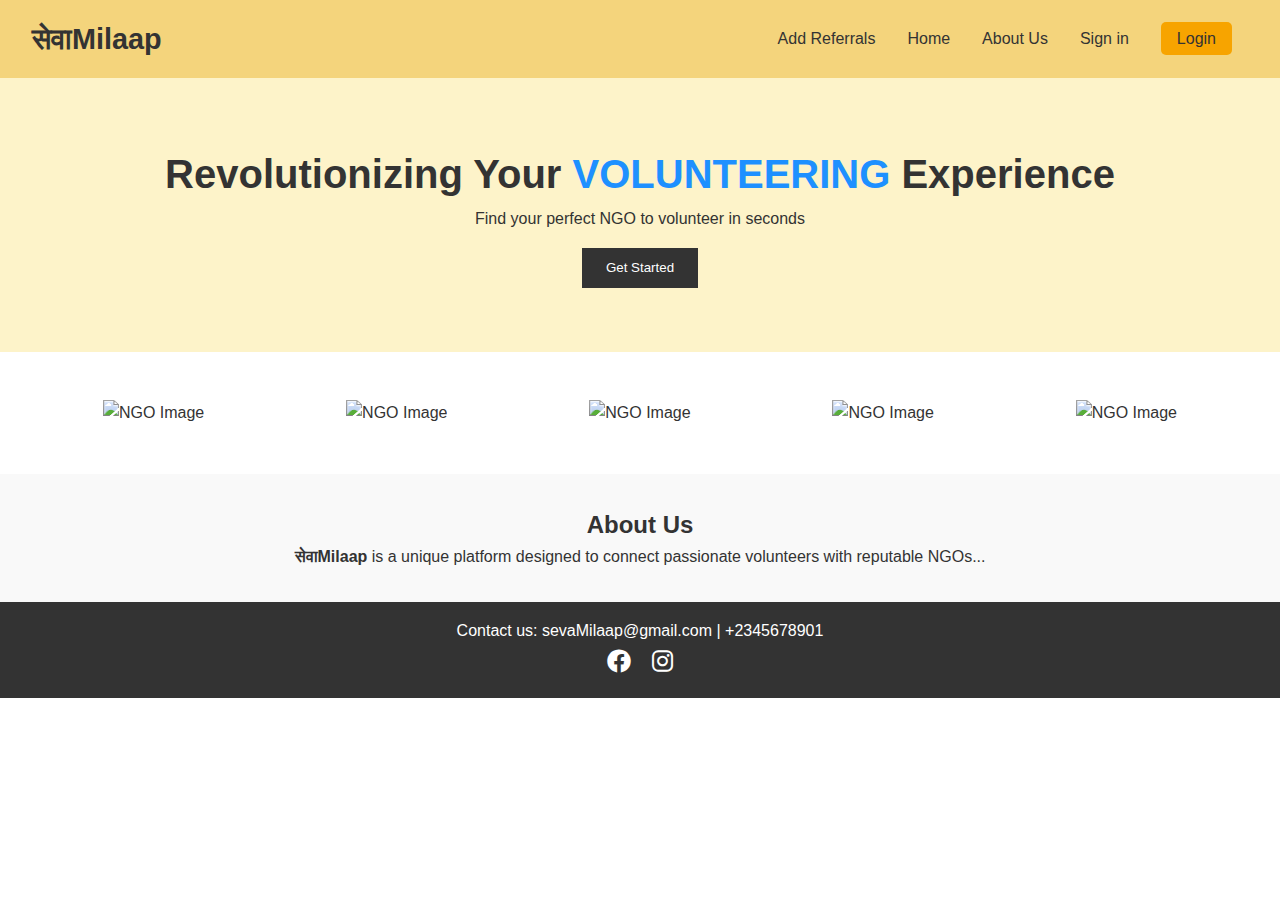
==== index.html @ d9a370a8 "Initial commit" ====
<!DOCTYPE html>
<html lang="en">
<head>
    <meta charset="UTF-8">
    <meta name="viewport" content="width=device-width, initial-scale=1.0">
    <title>सेवाMilaap - Home</title>
    <link rel="stylesheet" href="index.css">
    <link rel="stylesheet" href="https://cdnjs.cloudflare.com/ajax/libs/font-awesome/6.0.0-beta3/css/all.min.css">
</head>
<body>
    <header>
        <div class="logo">सेवा<span class="highlight">Milaap</span></div>
        <nav>
            <ul>
                <li><a href="#">Add Referrals</a></li>
                <li><a href="#">Home</a></li>
                <li><a href="#">About Us</a></li>
                <li class="login-btn"><a href="#">Sign in</a></li>
                <li class="signup-btn"><a href="#">Login</a></li>
            </ul>
        </nav>
    </header>

    <section class="hero">
        <h1>Revolutionizing Your <span class="highlight">VOLUNTEERING</span> Experience</h1>
        <p>Find your perfect NGO to volunteer in seconds</p>
        <button class="btn">Get Started</button>
    </section>

    <section class="ngo-section">
        <div class="ngo-container">
            <div class="ngo-item"><img src="path-to-image1.jpg" alt="NGO Image"></div>
            <div class="ngo-item"><img src="path-to-image2.jpg" alt="NGO Image"></div>
            <div class="ngo-item"><img src="path-to-image3.jpg" alt="NGO Image"></div>
            <div class="ngo-item"><img src="path-to-image4.jpg" alt="NGO Image"></div>
            <div class="ngo-item"><img src="path-to-image5.jpg" alt="NGO Image"></div>
        </div>
    </section>

    <section class="about-us">
        <h2>About Us</h2>
        <p><strong>सेवाMilaap</strong> is a unique platform designed to connect passionate volunteers with reputable NGOs...</p>
    </section>

    <footer>
        <div class="footer-container">
            <div class="footer-section">
                <p>Contact us: sevaMilaap@gmail.com | +2345678901</p>
            </div>
            <div class="social-icons">
                <a href="#"><i class="fab fa-facebook"></i></a>
                <a href="#"><i class="fab fa-instagram"></i></a>
            </div>
        </div>
    </footer>
</body>
</html>
---- index.css ----
* {
    margin: 0;
    padding: 0;
    box-sizing: border-box;
    font-family: Arial, sans-serif;
}

body {
    line-height: 1.6;
    color: #333;
}

header {
    display: flex;
    justify-content: space-between;
    padding: 1rem 2rem;
    background-color: #f4d47c;
    align-items: center;
}

header .logo {
    font-size: 1.8rem;
    font-weight: bold;
    color: #333;
}

header nav ul {
    display: flex;
    list-style-type: none;
}

header nav ul li {
    margin: 0 1rem;
}

header nav ul li a {
    text-decoration: none;
    color: #333;
}

.signup-btn a {
    background-color: #f7a400;
    padding: 0.5rem 1rem;
    border-radius: 5px;
}

.hero {
    text-align: center;
    padding: 4rem 2rem;
    background-color: #fdf3c9;
}

.hero h1 {
    font-size: 2.5rem;
}

.hero .highlight {
    color: #1e90ff;
}

.btn {
    background-color: #333;
    color: white;
    padding: 0.8rem 1.5rem;
    margin-top: 1rem;
    border: none;
    cursor: pointer;
}

.ngo-container {
    display: flex;
    justify-content: space-around;
    padding: 2rem;
    flex-wrap: wrap;
}

.ngo-item img {
    width: 200px;
    height: 200px;
    object-fit: cover;
    margin: 1rem;
}

.about-us {
    padding: 2rem;
    text-align: center;
    background-color: #f9f9f9;
}

footer {
    background-color: #333;
    color: white;
    padding: 1rem;
    text-align: center;
}

.footer-container .social-icons a {
    color: white;
    margin: 0 0.5rem;
    font-size: 1.5rem;
}
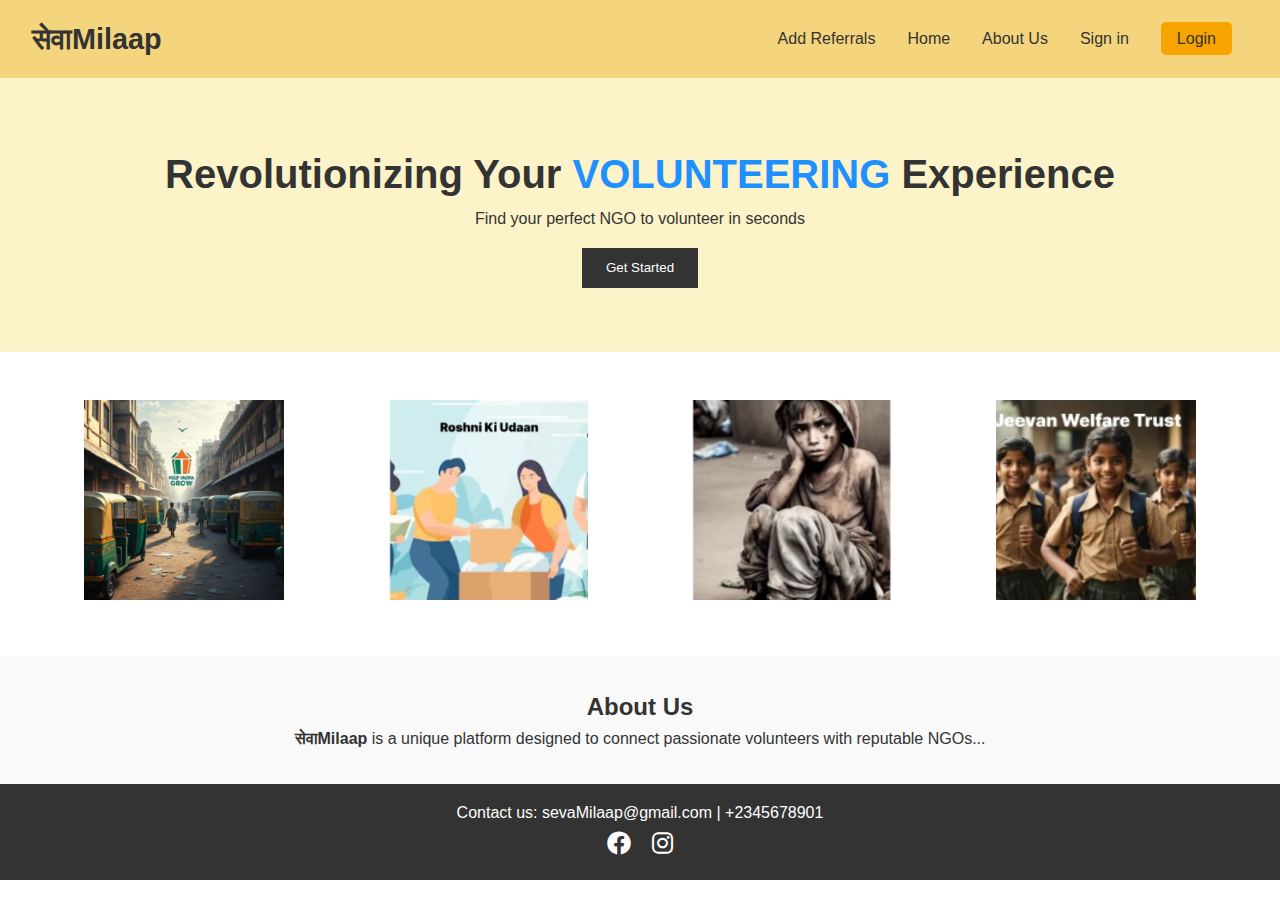
==== commit c3d3dc04: "Updated files" ====
--- a/index.html
+++ b/index.html
@@ -29,11 +29,11 @@
 
     <section class="ngo-section">
         <div class="ngo-container">
-            <div class="ngo-item"><img src="path-to-image1.jpg" alt="NGO Image"></div>
-            <div class="ngo-item"><img src="path-to-image2.jpg" alt="NGO Image"></div>
-            <div class="ngo-item"><img src="path-to-image3.jpg" alt="NGO Image"></div>
-            <div class="ngo-item"><img src="path-to-image4.jpg" alt="NGO Image"></div>
-            <div class="ngo-item"><img src="path-to-image5.jpg" alt="NGO Image"></div>
+            <div class="ngo-item"><img src="ngo 1.png" alt="NGO Image"></div>
+            <div class="ngo-item"><img src="ngo 2.png" alt="NGO Image"></div>
+            <div class="ngo-item"><img src="ngo 3.png" alt="NGO Image"></div>
+            <div class="ngo-item"><img src="ngo 4.png" alt="NGO Image"></div>
+            <!-- <div class="ngo-item"><img src="path-to-image5.jpg" alt="NGO Image"></div> -->
         </div>
     </section>
 
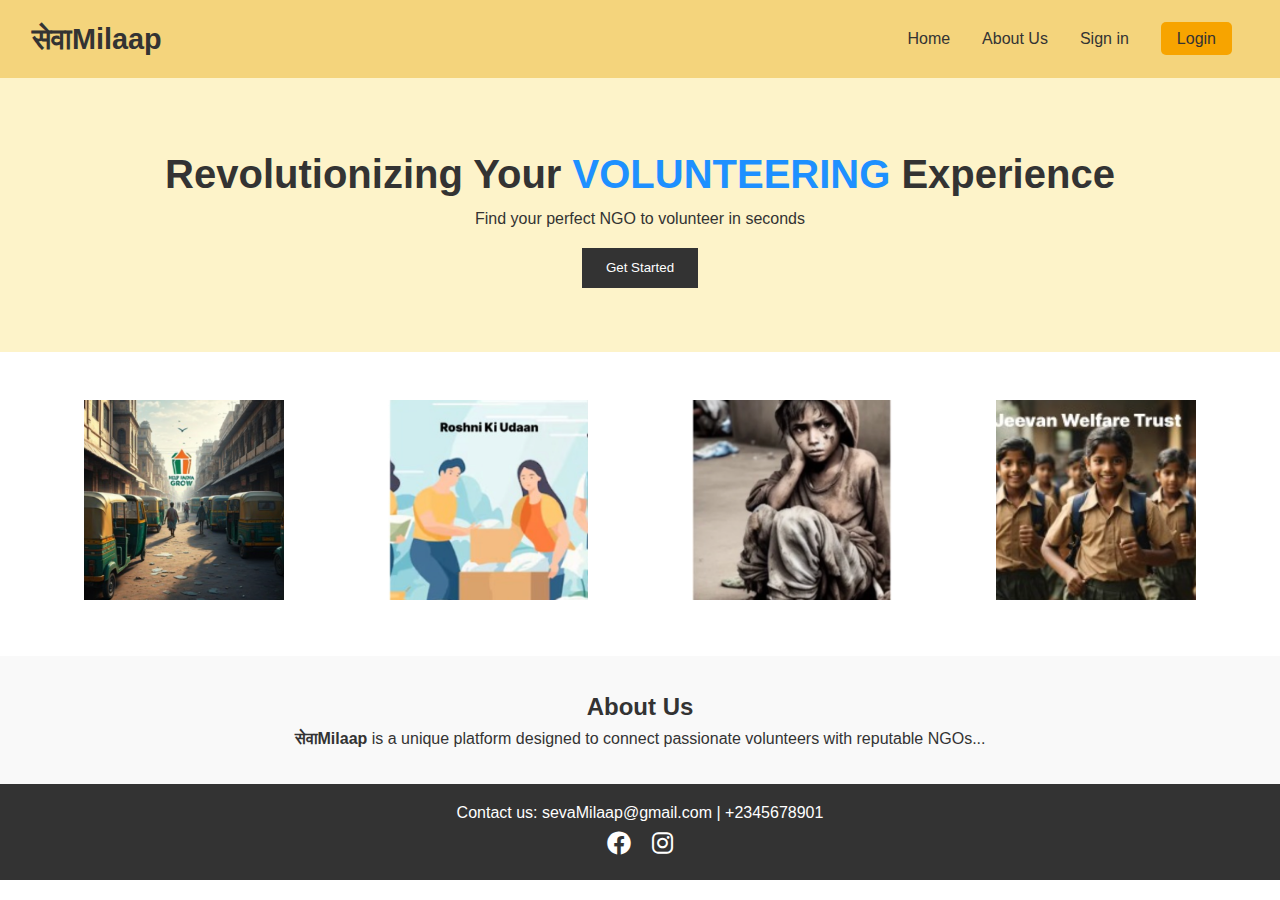
==== commit db784194: "some changes" ====
--- a/index.html
+++ b/index.html
@@ -12,11 +12,10 @@
         <div class="logo">सेवा<span class="highlight">Milaap</span></div>
         <nav>
             <ul>
-                <li><a href="#">Add Referrals</a></li>
                 <li><a href="#">Home</a></li>
                 <li><a href="#">About Us</a></li>
-                <li class="login-btn"><a href="#">Sign in</a></li>
-                <li class="signup-btn"><a href="#">Login</a></li>
+                <li class="login-btn"><a href="get_started.html">Sign in</a></li>
+                <li class="signup-btn"><a href="get_started.html">Login</a></li>
             </ul>
         </nav>
     </header>
@@ -24,7 +23,7 @@
     <section class="hero">
         <h1>Revolutionizing Your <span class="highlight">VOLUNTEERING</span> Experience</h1>
         <p>Find your perfect NGO to volunteer in seconds</p>
-        <button class="btn">Get Started</button>
+        <a href="get_started.html"><button class="btn">Get Started</button></a>
     </section>
 
     <section class="ngo-section">
